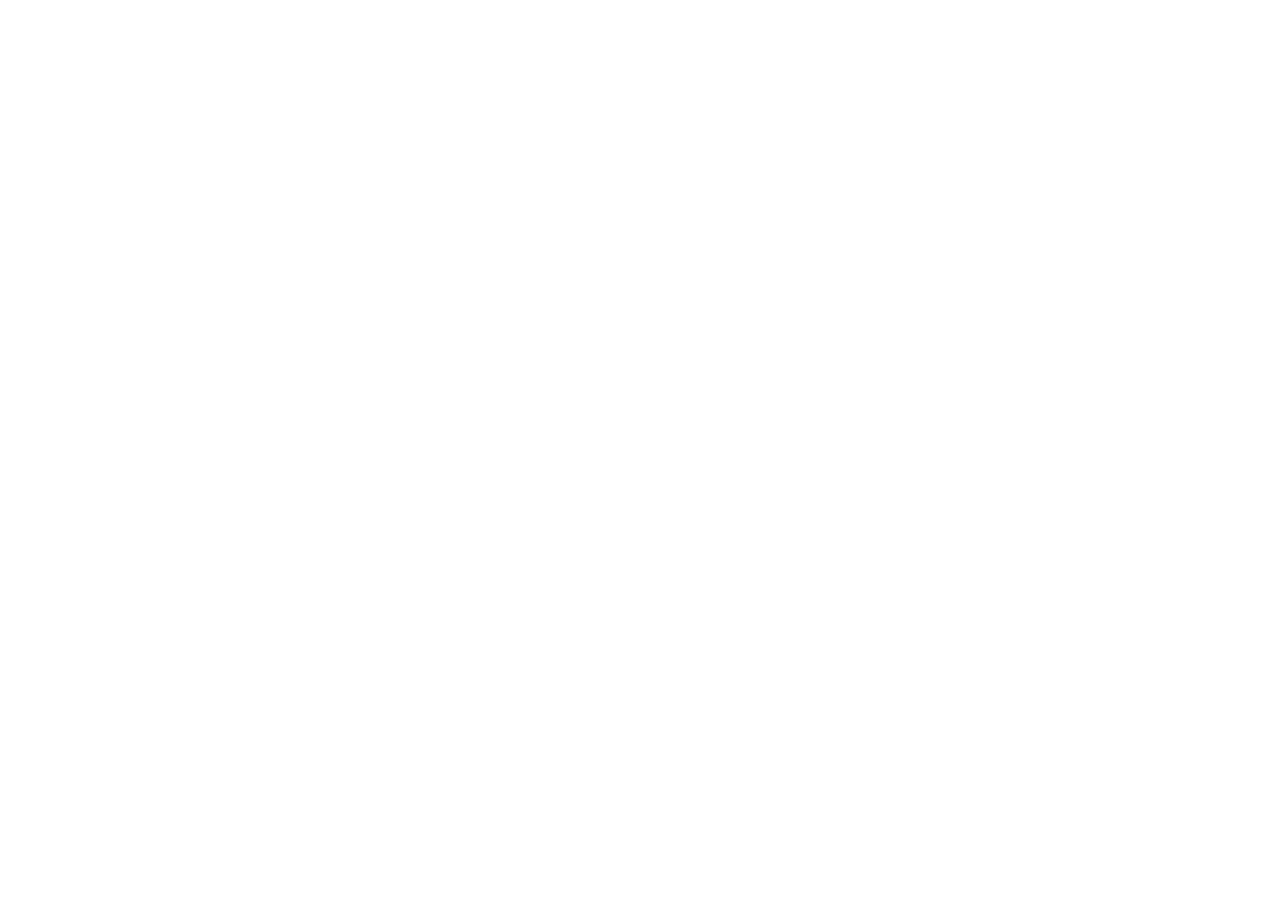
==== Jorge/jorge.html @ bb63521c "Initial commit" ====
<!DOCTYPE html>
<html lang="en">
<head>
    <meta charset="UTF-8">
    <meta http-equiv="X-UA-Compatible" content="IE=edge">
    <meta name="viewport" content="width=device-width, initial-scale=1.0">
    <title>css-tutorial-jorge</title>
</head>
<body>
    
</body>
</html>
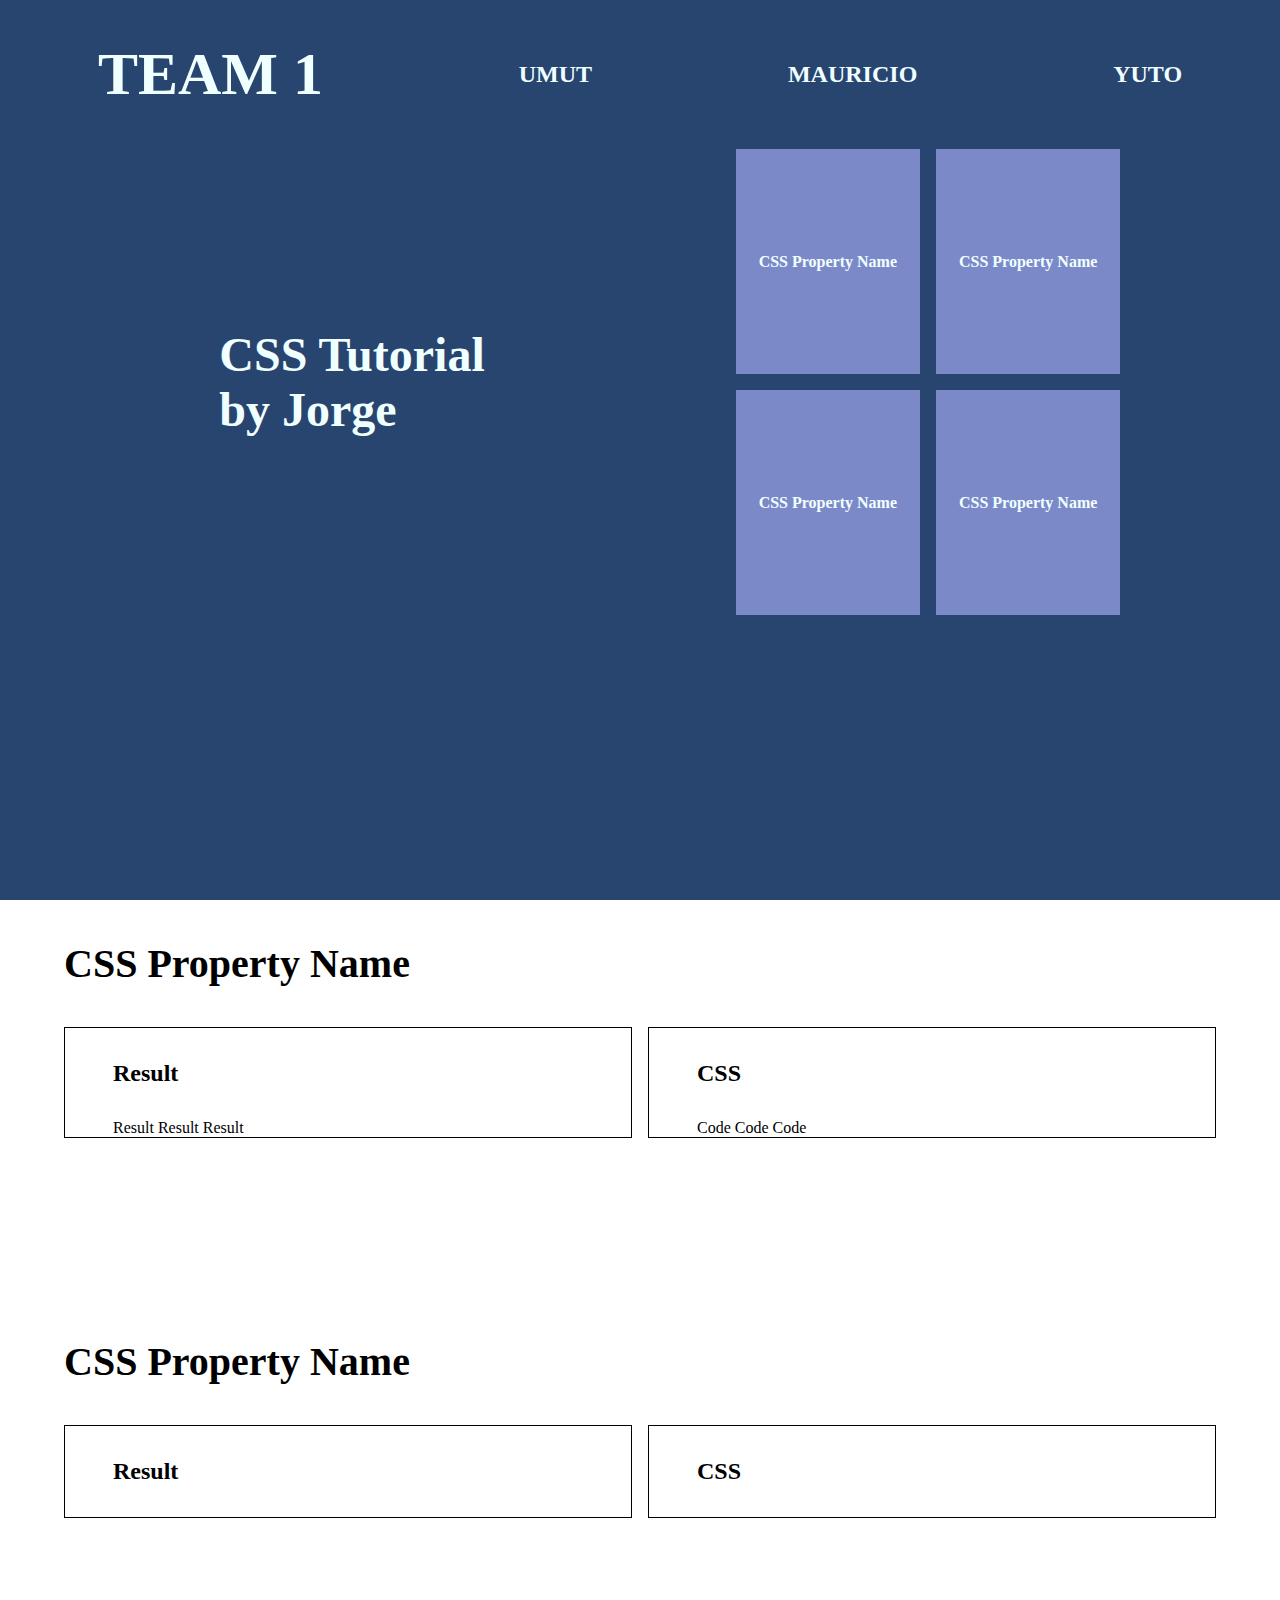
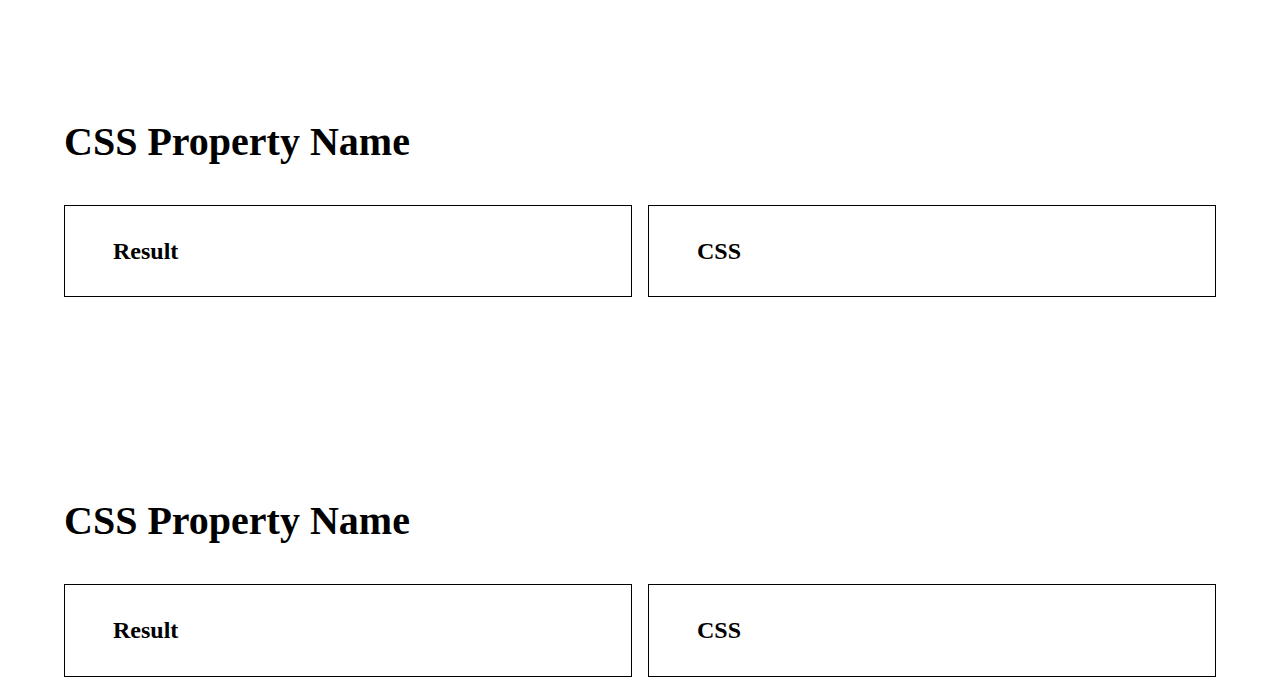
==== commit 910d1f05: "Edit personal pages" ====
--- a/Jorge/jorge.html
+++ b/Jorge/jorge.html
@@ -5,8 +5,83 @@
     <meta http-equiv="X-UA-Compatible" content="IE=edge">
     <meta name="viewport" content="width=device-width, initial-scale=1.0">
     <title>css-tutorial-jorge</title>
+    <link rel="stylesheet" href="../share.css">
 </head>
 <body>
-    
+    <section class="top-container">
+         <div class="top-inner">
+             <a href="../index.html"><h1>Team 1</h1></a>
+             <a href="../Mauricio/mauricio.html"><span>Umut</span></a>
+             <a href="../Jorge/jorge.html"><span>Mauricio</span></a>
+             <a href="../Yuto/yuto.html"><span>Yuto</span></a>
+         </div>
+         <div class="top-title">
+             <div class="title">
+                 <h2>CSS Tutorial <br />by Jorge</h2>
+             </div>
+             <div class="property-name-box">
+               <div class="box"><span>CSS Property Name</span></div>
+               <div class="box"><span>CSS Property Name</span></div>
+               <div class="box"><span>CSS Property Name</span></div>
+               <div class="box"><span>CSS Property Name</span></div>
+             </div>
+         </div>
+      </section>
+      <section class="tutorial">
+        <div class="each-tutorial">
+            <div class="tutorial-title">
+                <h3>CSS Property Name</h3>
+            </div>
+            <div class="tutorial-inner">
+                <div class="tutorial-result">
+                    <h4>Result</h4>
+                    <span>Result Result Result</span>
+                </div>
+                <div class="tutorial-code">
+                    <h4>CSS</h4>
+                    <span>Code Code Code</span>
+                </div>
+            </div>
+        </div>
+        <div class="each-tutorial">
+            <div class="tutorial-title">
+                <h3>CSS Property Name</h3>
+            </div>
+            <div class="tutorial-inner">
+                <div class="tutorial-result">
+                    <h4>Result</h4>
+                </div>
+                <div class="tutorial-code">
+                    <h4>CSS</h4>
+                </div>
+            </div>
+        </div>
+        <div class="each-tutorial">
+            <div class="tutorial-title">
+                <h3>CSS Property Name</h3>
+            </div>
+            <div class="tutorial-inner">
+                <div class="tutorial-result">
+                    <h4>Result</h4>
+                </div>
+                <div class="tutorial-code">
+                    <h4>CSS</h4>
+                </div>
+            </div>
+        </div>
+        <div class="each-tutorial">
+            <div class="tutorial-title">
+                <h3>CSS Property Name</h3>
+            </div>
+            <div class="tutorial-inner">
+                <div class="tutorial-result">
+                    <h4>Result</h4>
+                </div>
+                <div class="tutorial-code">
+                    <h4>CSS</h4>
+                </div>
+            </div>
+        </div>
+      </section>
 </body>
 </html>
--- a/share.css
+++ b/share.css
@@ -0,0 +1,96 @@
+body{
+    margin: 0;
+}
+.top-container{
+    background-color: #284570;
+    color: azure;
+    height: 100vh;
+}
+
+.top-inner{
+    display: flex;
+    justify-content: space-around;
+    align-items: center;
+}
+
+.top-inner > a{
+    text-decoration: none;
+    color: azure;
+    display: block;
+    text-transform: uppercase;
+    font-size: 1.5em;
+    font-weight: 800;
+}
+
+h1{
+    font-size: 2.5em;
+}
+
+.top-title{
+    width: 90%;
+    display: flex;
+    justify-content: space-between;
+    margin: 0 auto;
+}
+
+.title{
+    display: flex;
+    justify-content: center;
+    align-items: center;
+    width: 50%;
+    font-size: 2em;
+}
+
+.property-name-box{
+    width: 50%;
+    display: flex;
+    justify-content: center;
+    flex-wrap: wrap;
+    gap: 1em
+}
+
+.box{
+    width: 32%;
+    height: 25vh;
+    background-color: #7c89c9;
+    display: flex;
+    justify-content: center;
+    align-items: center;
+    font-weight: bold;
+}
+
+.tutorial{
+    width: 90%;
+    display: flex;
+    justify-content: center;
+    flex-direction: column;
+    margin: 0 auto;
+    gap: 10em
+}
+
+.each-tutorial{
+    width: 100%;
+}
+
+h3{
+    font-size: 2.5em;
+}
+
+h4{
+    font-size: 1.5rem;
+    margin-left: 2em;
+}
+
+.tutorial-inner{
+    display: flex;
+    column-gap: 1em;
+}
+
+.tutorial-result, .tutorial-code{
+    border: solid 1px black;
+    width: 50%;
+}
+
+.tutorial-result > span, .tutorial-code > span{
+    margin-left: 3em;
+}
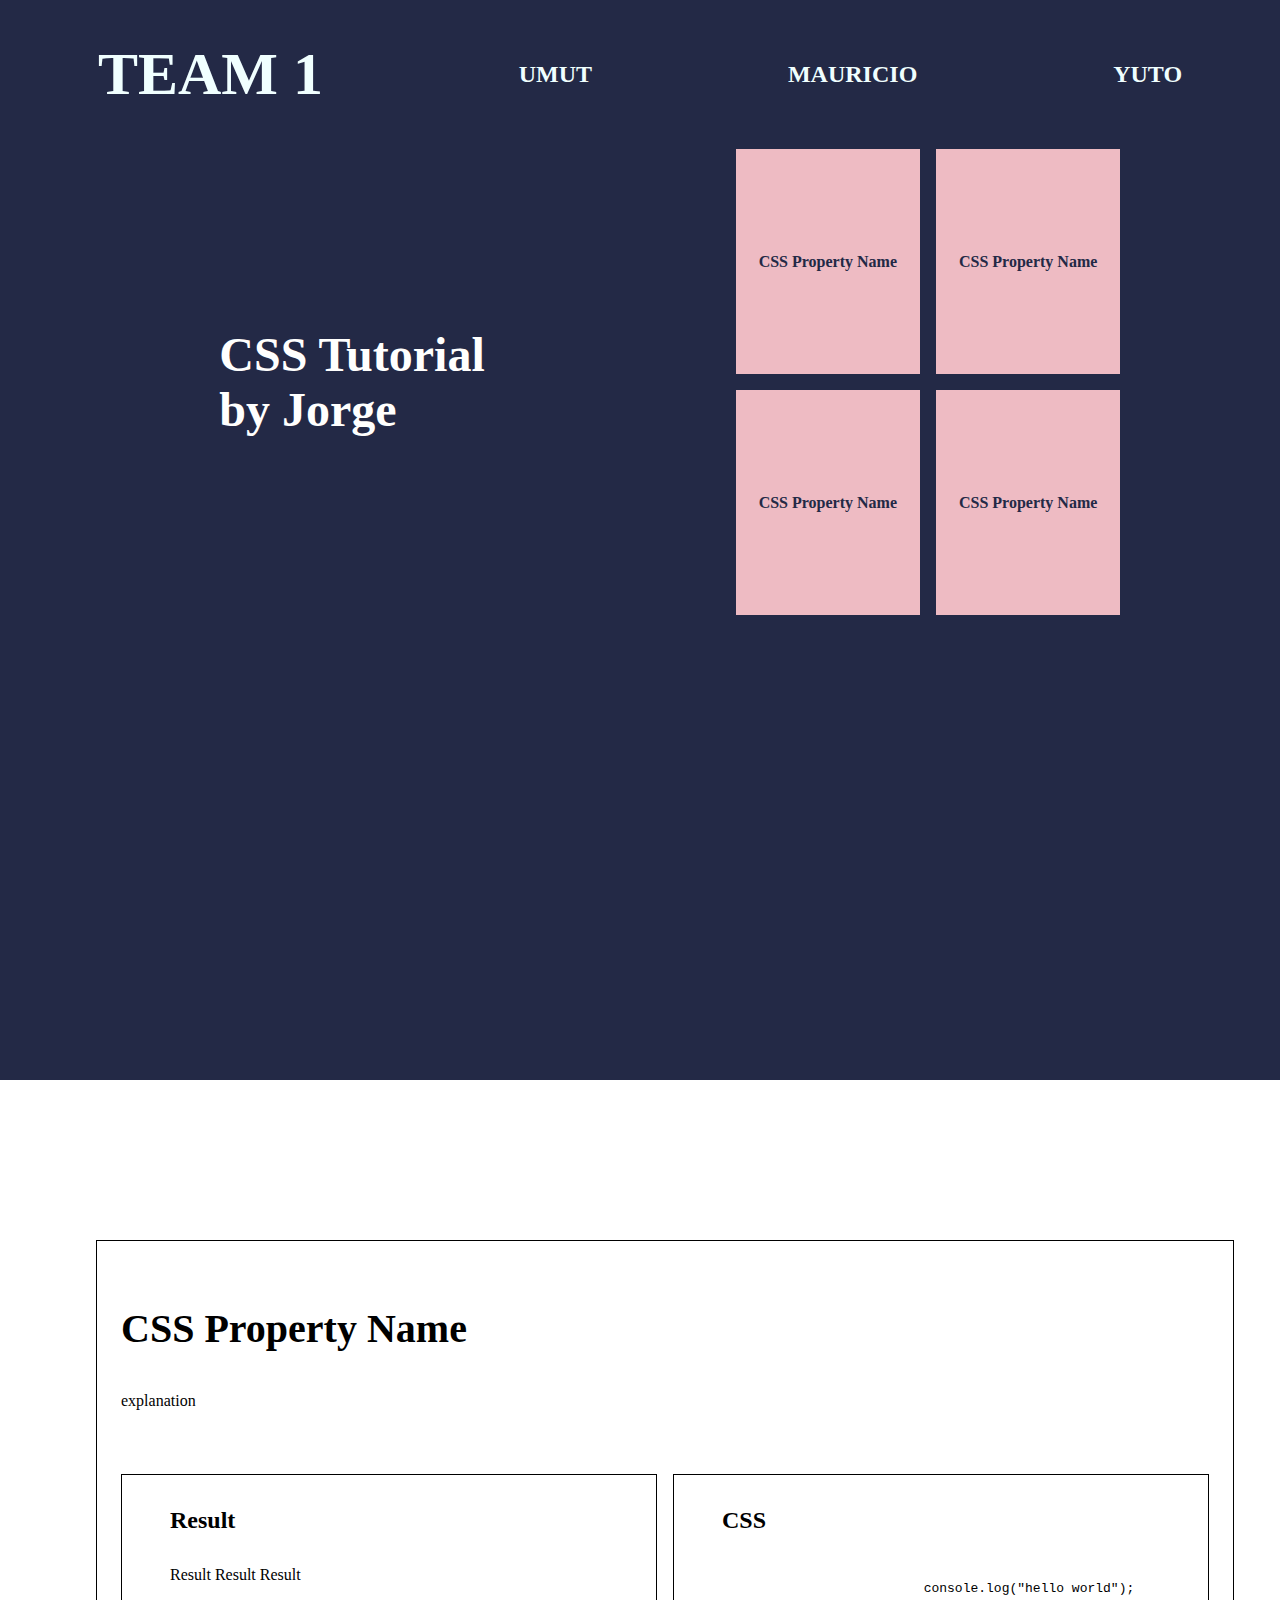
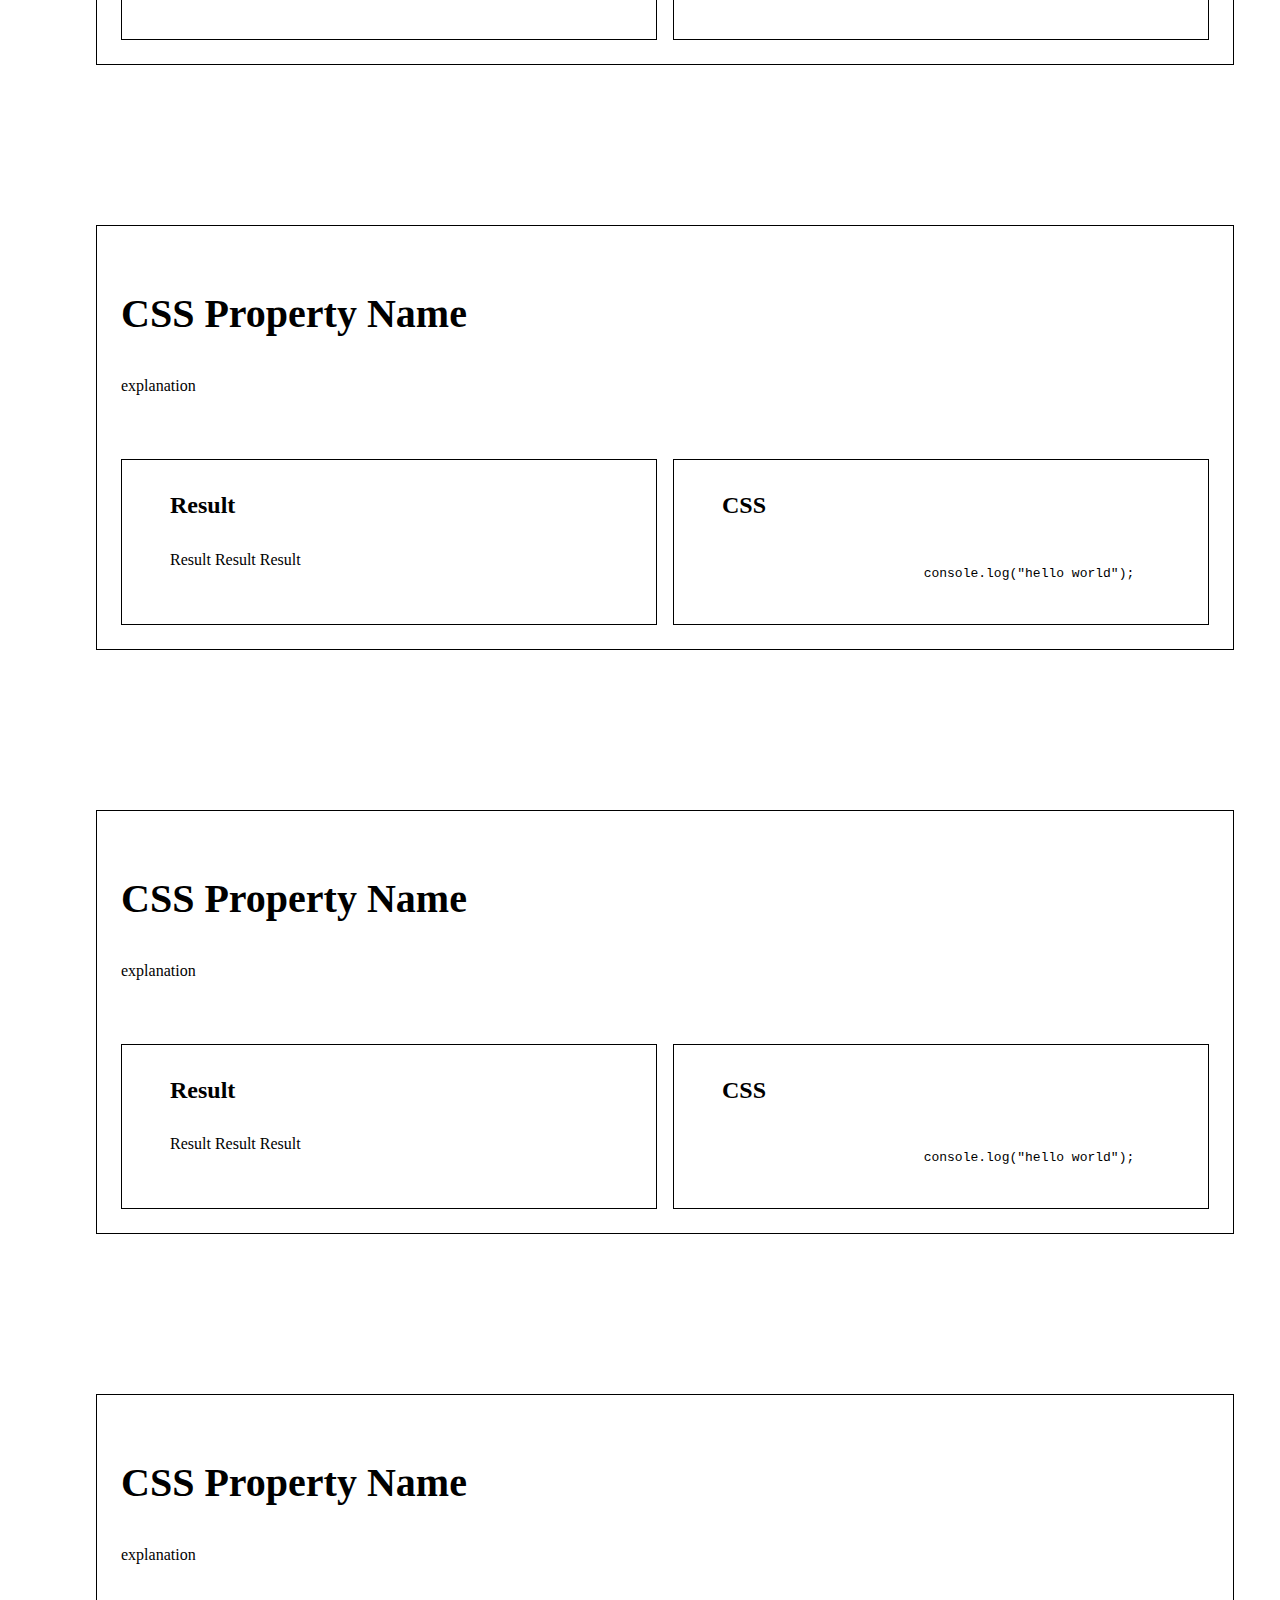
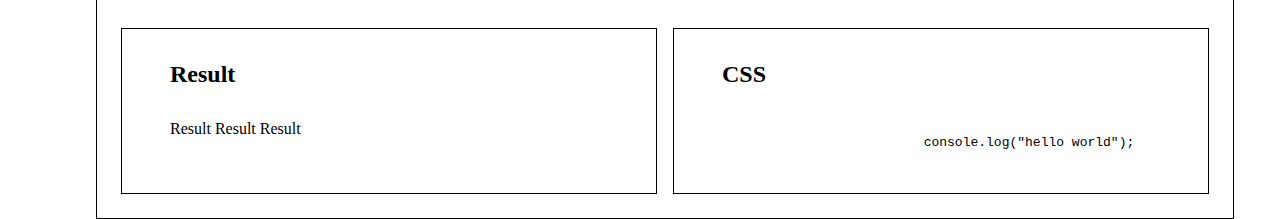
==== commit 29310142: "Modify individual page" ====
--- a/Jorge/jorge.html
+++ b/Jorge/jorge.html
@@ -28,57 +28,99 @@
          </div>
       </section>
       <section class="tutorial">
-        <div class="each-tutorial">
+         <div class="each-tutorial">
             <div class="tutorial-title">
                 <h3>CSS Property Name</h3>
             </div>
             <div class="tutorial-inner">
-                <div class="tutorial-result">
-                    <h4>Result</h4>
-                    <span>Result Result Result</span>
+                <div class="tutorial-explanation">
+                    <span>explanation</span>
                 </div>
-                <div class="tutorial-code">
-                    <h4>CSS</h4>
-                    <span>Code Code Code</span>
+                <div class="tutorial-box">
+                    <div class="tutorial-result">
+                        <h4>Result</h4>
+                        <span>Result Result Result</span>
+                    </div>
+                    <div class="tutorial-code">
+                        <h4>CSS</h4>
+                        <pre>
+                            <code>
+                                console.log("hello world");
+                            </code>
+                        </pre>
+                    </div>
                 </div>
             </div>
         </div>
-        <div class="each-tutorial">
+         <div class="each-tutorial">
             <div class="tutorial-title">
                 <h3>CSS Property Name</h3>
             </div>
             <div class="tutorial-inner">
-                <div class="tutorial-result">
-                    <h4>Result</h4>
+                <div class="tutorial-explanation">
+                    <span>explanation</span>
                 </div>
-                <div class="tutorial-code">
-                    <h4>CSS</h4>
+                <div class="tutorial-box">
+                    <div class="tutorial-result">
+                        <h4>Result</h4>
+                        <span>Result Result Result</span>
+                    </div>
+                    <div class="tutorial-code">
+                        <h4>CSS</h4>
+                        <pre>
+                            <code>
+                                console.log("hello world");
+                            </code>
+                        </pre>
+                    </div>
                 </div>
             </div>
         </div>
-        <div class="each-tutorial">
+         <div class="each-tutorial">
             <div class="tutorial-title">
                 <h3>CSS Property Name</h3>
             </div>
             <div class="tutorial-inner">
-                <div class="tutorial-result">
-                    <h4>Result</h4>
+                <div class="tutorial-explanation">
+                    <span>explanation</span>
                 </div>
-                <div class="tutorial-code">
-                    <h4>CSS</h4>
+                <div class="tutorial-box">
+                    <div class="tutorial-result">
+                        <h4>Result</h4>
+                        <span>Result Result Result</span>
+                    </div>
+                    <div class="tutorial-code">
+                        <h4>CSS</h4>
+                        <pre>
+                            <code>
+                                console.log("hello world");
+                            </code>
+                        </pre>
+                    </div>
                 </div>
             </div>
         </div>
-        <div class="each-tutorial">
+         <div class="each-tutorial">
             <div class="tutorial-title">
                 <h3>CSS Property Name</h3>
             </div>
             <div class="tutorial-inner">
-                <div class="tutorial-result">
-                    <h4>Result</h4>
+                <div class="tutorial-explanation">
+                    <span>explanation</span>
                 </div>
-                <div class="tutorial-code">
-                    <h4>CSS</h4>
+                <div class="tutorial-box">
+                    <div class="tutorial-result">
+                        <h4>Result</h4>
+                        <span>Result Result Result</span>
+                    </div>
+                    <div class="tutorial-code">
+                        <h4>CSS</h4>
+                        <pre>
+                            <code>
+                                console.log("hello world");
+                            </code>
+                        </pre>
+                    </div>
                 </div>
             </div>
         </div>
--- a/share.css
+++ b/share.css
@@ -2,9 +2,9 @@
     margin: 0;
 }
 .top-container{
-    background-color: #284570;
-    color: azure;
-    height: 100vh;
+    background-color: #232946;
+    color: #fffffe;
+    height: 120vh;
 }
 
 .top-inner{
@@ -52,7 +52,8 @@
 .box{
     width: 32%;
     height: 25vh;
-    background-color: #7c89c9;
+    background-color: #eebbc3;
+    color: #232946;
     display: flex;
     justify-content: center;
     align-items: center;
@@ -60,7 +61,7 @@
 }
 
 .tutorial{
-    width: 90%;
+    width: 85%;
     display: flex;
     justify-content: center;
     flex-direction: column;
@@ -68,8 +69,25 @@
     gap: 10em
 }
 
+.tutorial-inner{
+    display: flex;
+    flex-direction: column;
+    gap: 4em;
+}
+
+.tutorial-box{
+    display: flex;
+    column-gap: 1em;
+}
+
 .each-tutorial{
     width: 100%;
+    border: solid 1px black;
+    padding: 1.5em
+}
+
+.each-tutorial:first-child{
+    margin-top: 10em;
 }
 
 h3{
@@ -81,10 +99,7 @@
     margin-left: 2em;
 }
 
-.tutorial-inner{
-    display: flex;
-    column-gap: 1em;
-}
+
 
 .tutorial-result, .tutorial-code{
     border: solid 1px black;
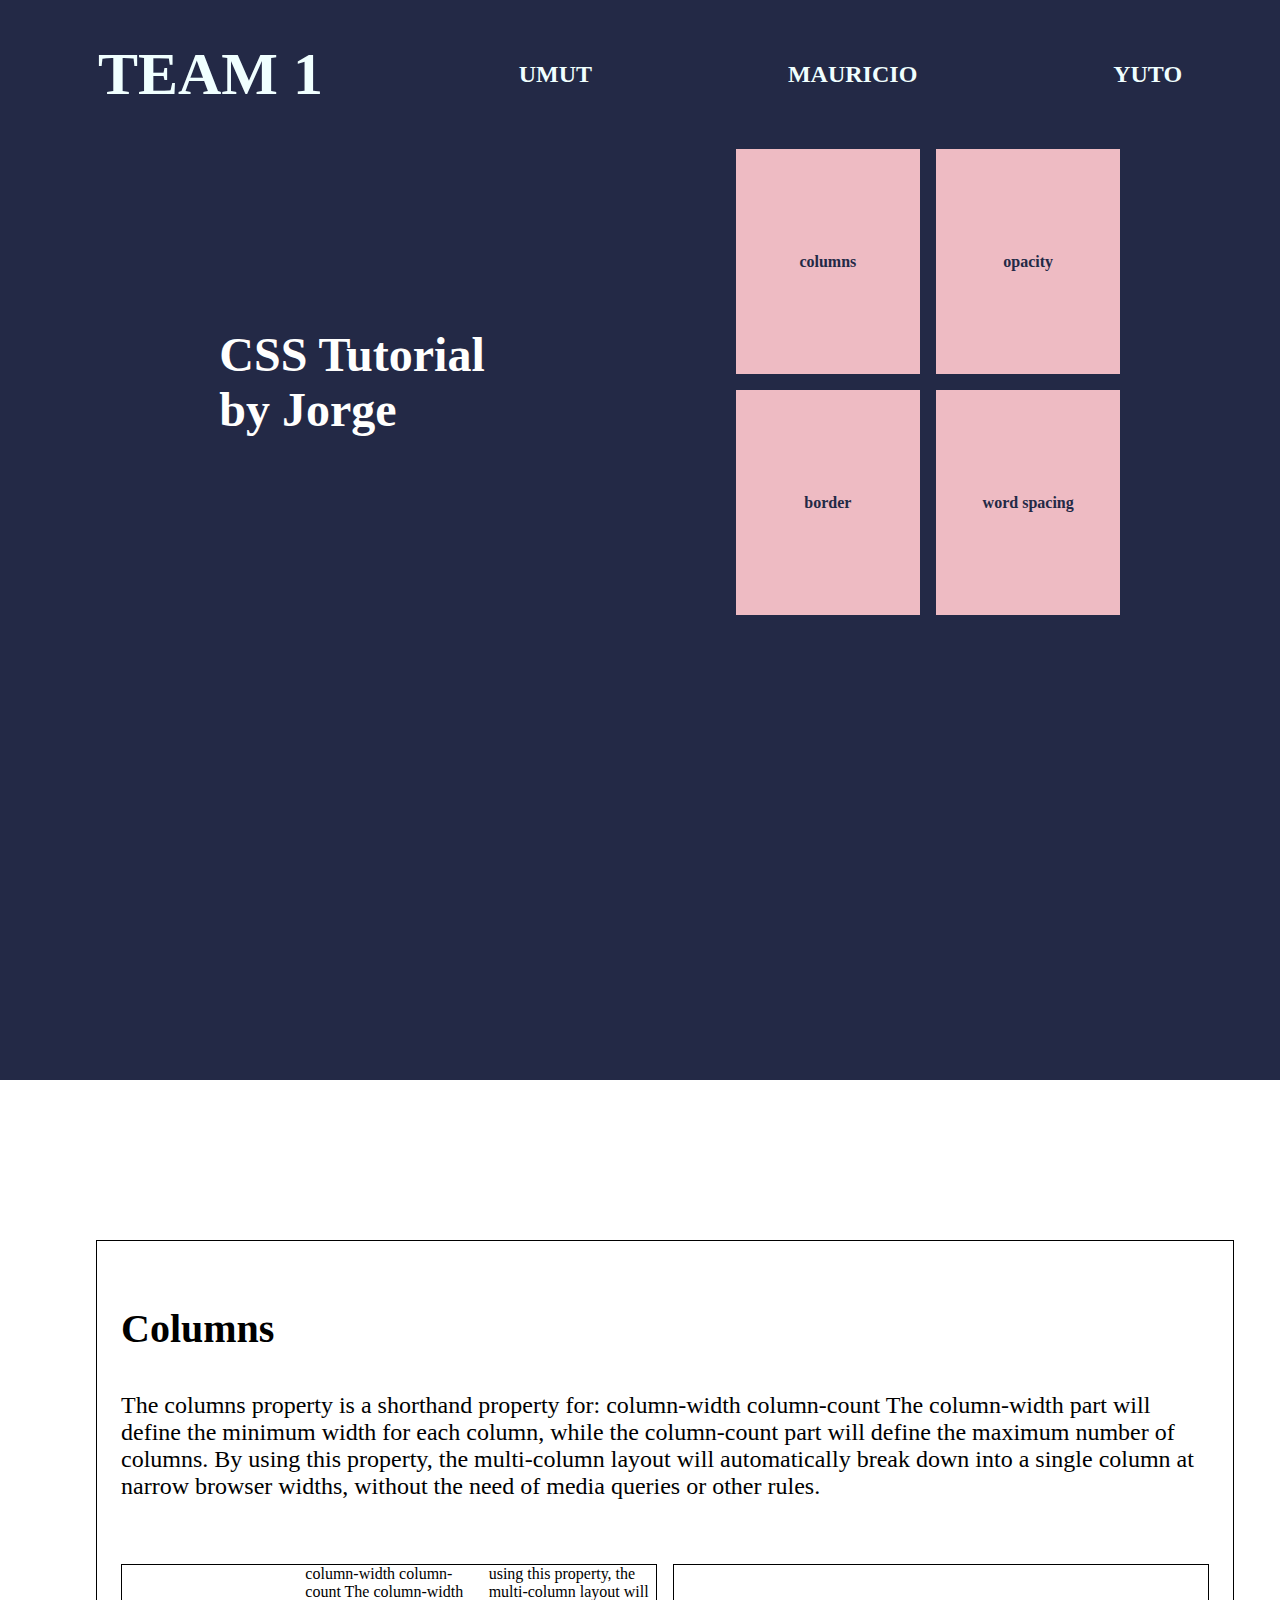
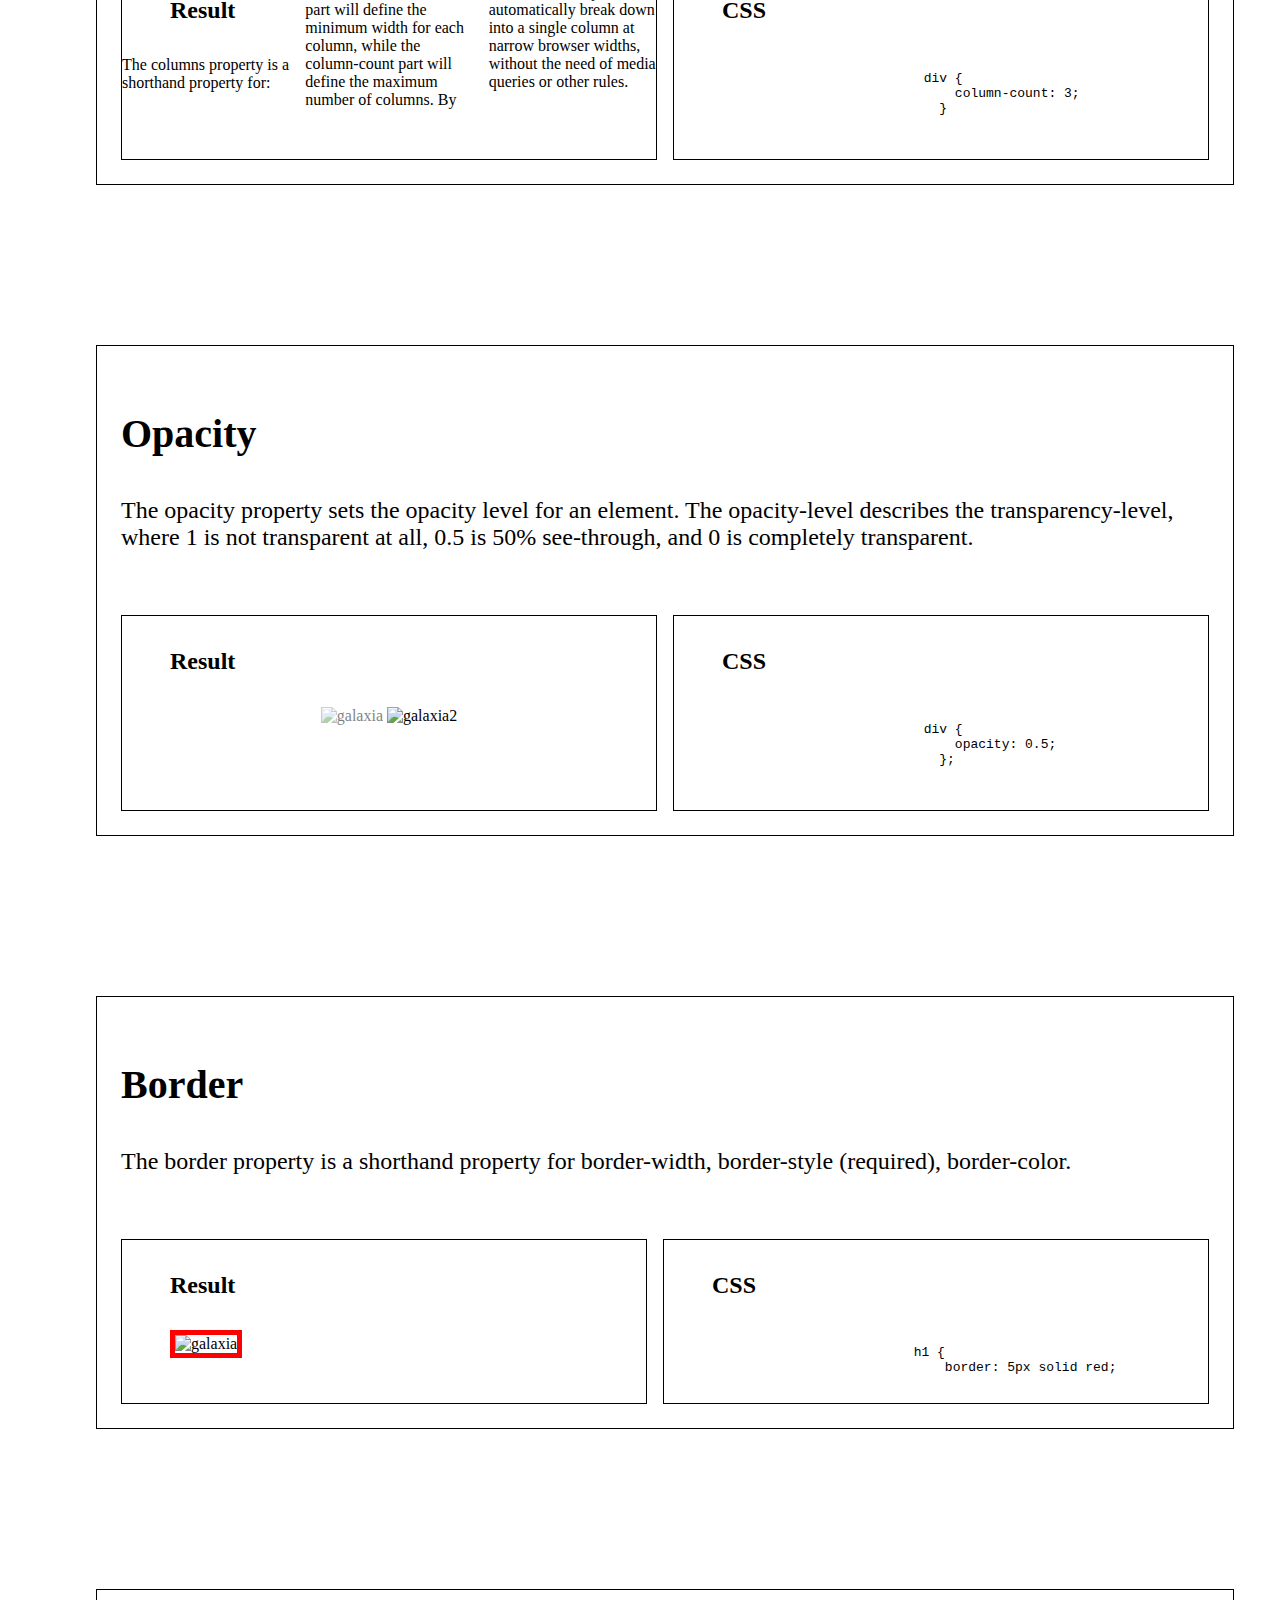
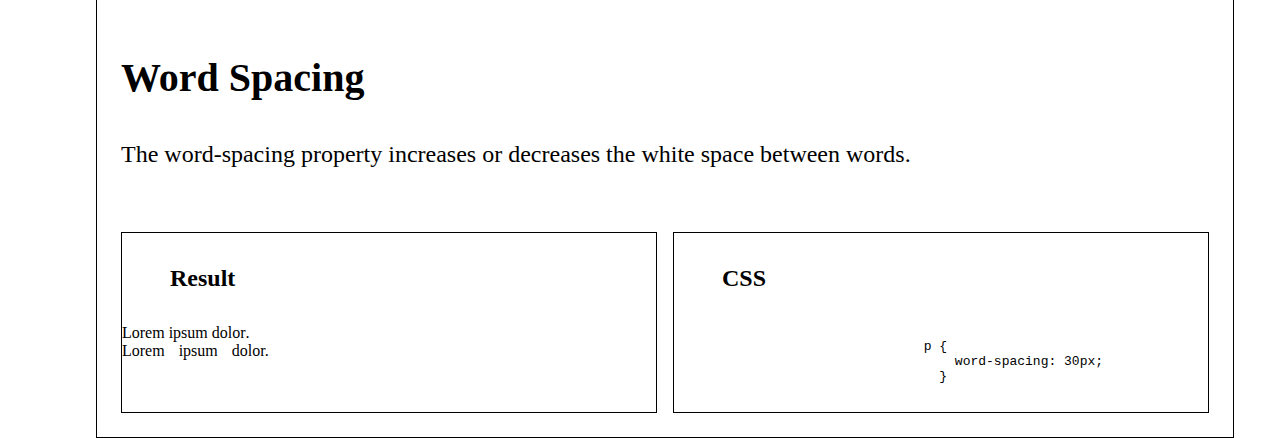
==== commit 059e3a01: "Jorges basic info" ====
--- a/Jorge/jorge.html
+++ b/Jorge/jorge.html
@@ -6,6 +6,7 @@
     <meta name="viewport" content="width=device-width, initial-scale=1.0">
     <title>css-tutorial-jorge</title>
     <link rel="stylesheet" href="../share.css">
+    <link rel="stylesheet" href="./jorge.css">
 </head>
 <body>
     <section class="top-container">
@@ -20,32 +21,40 @@
                  <h2>CSS Tutorial <br />by Jorge</h2>
              </div>
              <div class="property-name-box">
-               <div class="box"><span>CSS Property Name</span></div>
-               <div class="box"><span>CSS Property Name</span></div>
-               <div class="box"><span>CSS Property Name</span></div>
-               <div class="box"><span>CSS Property Name</span></div>
+               <div class="box"><span>columns</span></div>
+               <div class="box"><span>opacity</span></div>
+               <div class="box"><span>border</span></div>
+               <div class="box"><span>word spacing</span></div>
              </div>
          </div>
       </section>
       <section class="tutorial">
          <div class="each-tutorial">
             <div class="tutorial-title">
-                <h3>CSS Property Name</h3>
+                <h3>Columns</h3>
             </div>
             <div class="tutorial-inner">
                 <div class="tutorial-explanation">
-                    <span>explanation</span>
+                    <span>The columns property is a shorthand property for: column-width column-count The column-width part will define the minimum width for each column, while the column-count part will define the maximum number of columns. By using this property, the multi-column layout will automatically break down into a single column at narrow browser widths, without the need of media queries or other rules.</span>
                 </div>
                 <div class="tutorial-box">
                     <div class="tutorial-result">
+                        <div class="columnas">
                         <h4>Result</h4>
-                        <span>Result Result Result</span>
-                    </div>
+                        <span>The columns property is a shorthand property for:
+
+column-width
+column-count
+The column-width part will define the minimum width for each column, while the column-count part will define the maximum number of columns. By using this property, the multi-column layout will automatically break down into a single column at narrow browser widths, without the need of media queries or other rules.</span>
+</div>                    
+</div>
                     <div class="tutorial-code">
                         <h4>CSS</h4>
                         <pre>
                             <code>
-                                console.log("hello world");
+                                div {
+                                    column-count: 3;
+                                  }
                             </code>
                         </pre>
                     </div>
@@ -54,22 +63,31 @@
         </div>
          <div class="each-tutorial">
             <div class="tutorial-title">
-                <h3>CSS Property Name</h3>
+                <h3>Opacity</h3>
             </div>
             <div class="tutorial-inner">
                 <div class="tutorial-explanation">
-                    <span>explanation</span>
+                    <span>The opacity property sets the opacity level for an element.
+
+                        The opacity-level describes the transparency-level, where 1 is not transparent at all, 0.5 is 50% see-through, and 0 is completely transparent.</span>
                 </div>
                 <div class="tutorial-box">
                     <div class="tutorial-result">
                         <h4>Result</h4>
-                        <span>Result Result Result</span>
+
+                            <div class="mask-result">
+                                <img src="C:\Users\Jorge Ruiz\Desktop\Code\Week2_assignment_css_tutorial\images\galaxy.jpg" alt="galaxia" class="galaxy1">
+                                <img src="C:\Users\Jorge Ruiz\Desktop\Code\Week2_assignment_css_tutorial\images\galaxy.jpg" alt="galaxia2" class="galaxy2">
+                            </div>
+                   
                     </div>
                     <div class="tutorial-code">
                         <h4>CSS</h4>
                         <pre>
                             <code>
-                                console.log("hello world");
+                                div {
+                                    opacity: 0.5;
+                                  };
                             </code>
                         </pre>
                     </div>
@@ -78,23 +96,32 @@
         </div>
          <div class="each-tutorial">
             <div class="tutorial-title">
-                <h3>CSS Property Name</h3>
+                <h3>Border</h3>
             </div>
             <div class="tutorial-inner">
                 <div class="tutorial-explanation">
-                    <span>explanation</span>
+                    <span>The border property is a shorthand property for
+
+                        border-width,
+                        border-style (required),
+                        border-color.</span>
                 </div>
                 <div class="tutorial-box">
                     <div class="tutorial-result">
                         <h4>Result</h4>
-                        <span>Result Result Result</span>
+                        <span>
+                            <div class="p-result">
+                            <img src="C:\Users\Jorge Ruiz\Desktop\Code\Week2_assignment_css_tutorial\images\galaxy.jpg" alt="galaxia" class="galaxy3">
+                            
+                        </div>
+                    </span>
                     </div>
                     <div class="tutorial-code">
                         <h4>CSS</h4>
                         <pre>
                             <code>
-                                console.log("hello world");
-                            </code>
+                                h1 {
+                                    border: 5px solid red;                            </code>
                         </pre>
                     </div>
                 </div>
@@ -102,23 +129,29 @@
         </div>
          <div class="each-tutorial">
             <div class="tutorial-title">
-                <h3>CSS Property Name</h3>
+                <h3>Word Spacing</h3>
             </div>
             <div class="tutorial-inner">
                 <div class="tutorial-explanation">
-                    <span>explanation</span>
+                    <span>The word-spacing property increases or decreases the white space between words.</span>
                 </div>
                 <div class="tutorial-box">
                     <div class="tutorial-result">
                         <h4>Result</h4>
-                        <span>Result Result Result</span>
+                        <div class="kerning">
+                            Lorem ipsum dolor.
+                        </div>
+                        <div class="kerning2">
+                            Lorem ipsum dolor.
+                        </div>
                     </div>
                     <div class="tutorial-code">
                         <h4>CSS</h4>
                         <pre>
                             <code>
-                                console.log("hello world");
-                            </code>
+                                p {
+                                    word-spacing: 30px;
+                                  }                            </code>
                         </pre>
                     </div>
                 </div>
--- a/share.css
+++ b/share.css
@@ -80,6 +80,10 @@
     column-gap: 1em;
 }
 
+.tutorial-explanation > span{
+    font-size: 1.5em;
+}
+
 .each-tutorial{
     width: 100%;
     border: solid 1px black;
--- a/Jorge/jorge.css
+++ b/Jorge/jorge.css
@@ -0,0 +1,130 @@
+.tutorial-result > span{
+    display: flex;
+    flex-direction: column;
+}
+
+.tutorial-result > span > h1{
+    text-decoration: overline;
+}
+
+.tutorial-result > span > h2{
+    text-decoration: line-through;
+}
+
+
+.tutorial-result > span > h3{
+    font-size: 1em;
+    text-decoration: underline;
+}
+
+.tutorial-result > span > h4{
+    font-size: 1em;
+    margin-left: 0;
+    text-decoration: underline overline;
+}
+
+.galaxy1 {
+
+width: 50%;
+height: 50%;
+
+opacity: calc(50%);
+}
+
+.galaxy2 {
+
+    width: 50%;
+    height: 50%;
+    
+    
+}
+
+.mask-result {
+ 
+    text-align: center;
+}
+
+.copy{
+    cursor: copy;
+    font-size: 2em;
+}
+
+.default{
+    cursor: default;
+    font-size: 2em;
+}
+
+.grab{
+    cursor: grab;
+    font-size: 2em;
+}
+
+.columnas {
+    column-count: 3;
+}
+
+.help{
+    cursor: help;
+    font-size: 2em;
+}
+
+.no-drop{
+    cursor: no-drop;
+    font-size: 2em;
+}
+
+.galaxy3 {
+    height: 50%;
+    width: 50%;
+    border: 5px solid red;
+}
+
+.kerning {
+ 
+font-kerning: none;
+}
+
+.kerning2 {
+ 
+   word-spacing: 10px;
+    }
+
+
+
+.cursor-code, .visibility-code{
+    font-size: 1.7em;
+}
+
+.visibility-code{
+    font-size: 1.5em;
+}
+
+.selectable{
+    font-size: 2em;
+}
+
+.unselective{
+    user-select: none;
+    font-size: 2em;
+}
+
+.keyframe{
+    color: #fff;
+    background-color: #13cd91;
+    width: 60%;
+    text-align: center;
+    padding: 1em 0;
+    font-weight: bold;
+    font-size: 1.5em;
+    animation: gone 5s infinite;
+}
+
+@keyframes gone {
+    0%{
+        transform: translateX(0);
+    }
+
+    100%{
+        transform: translateX(-800px);
+    }
+}
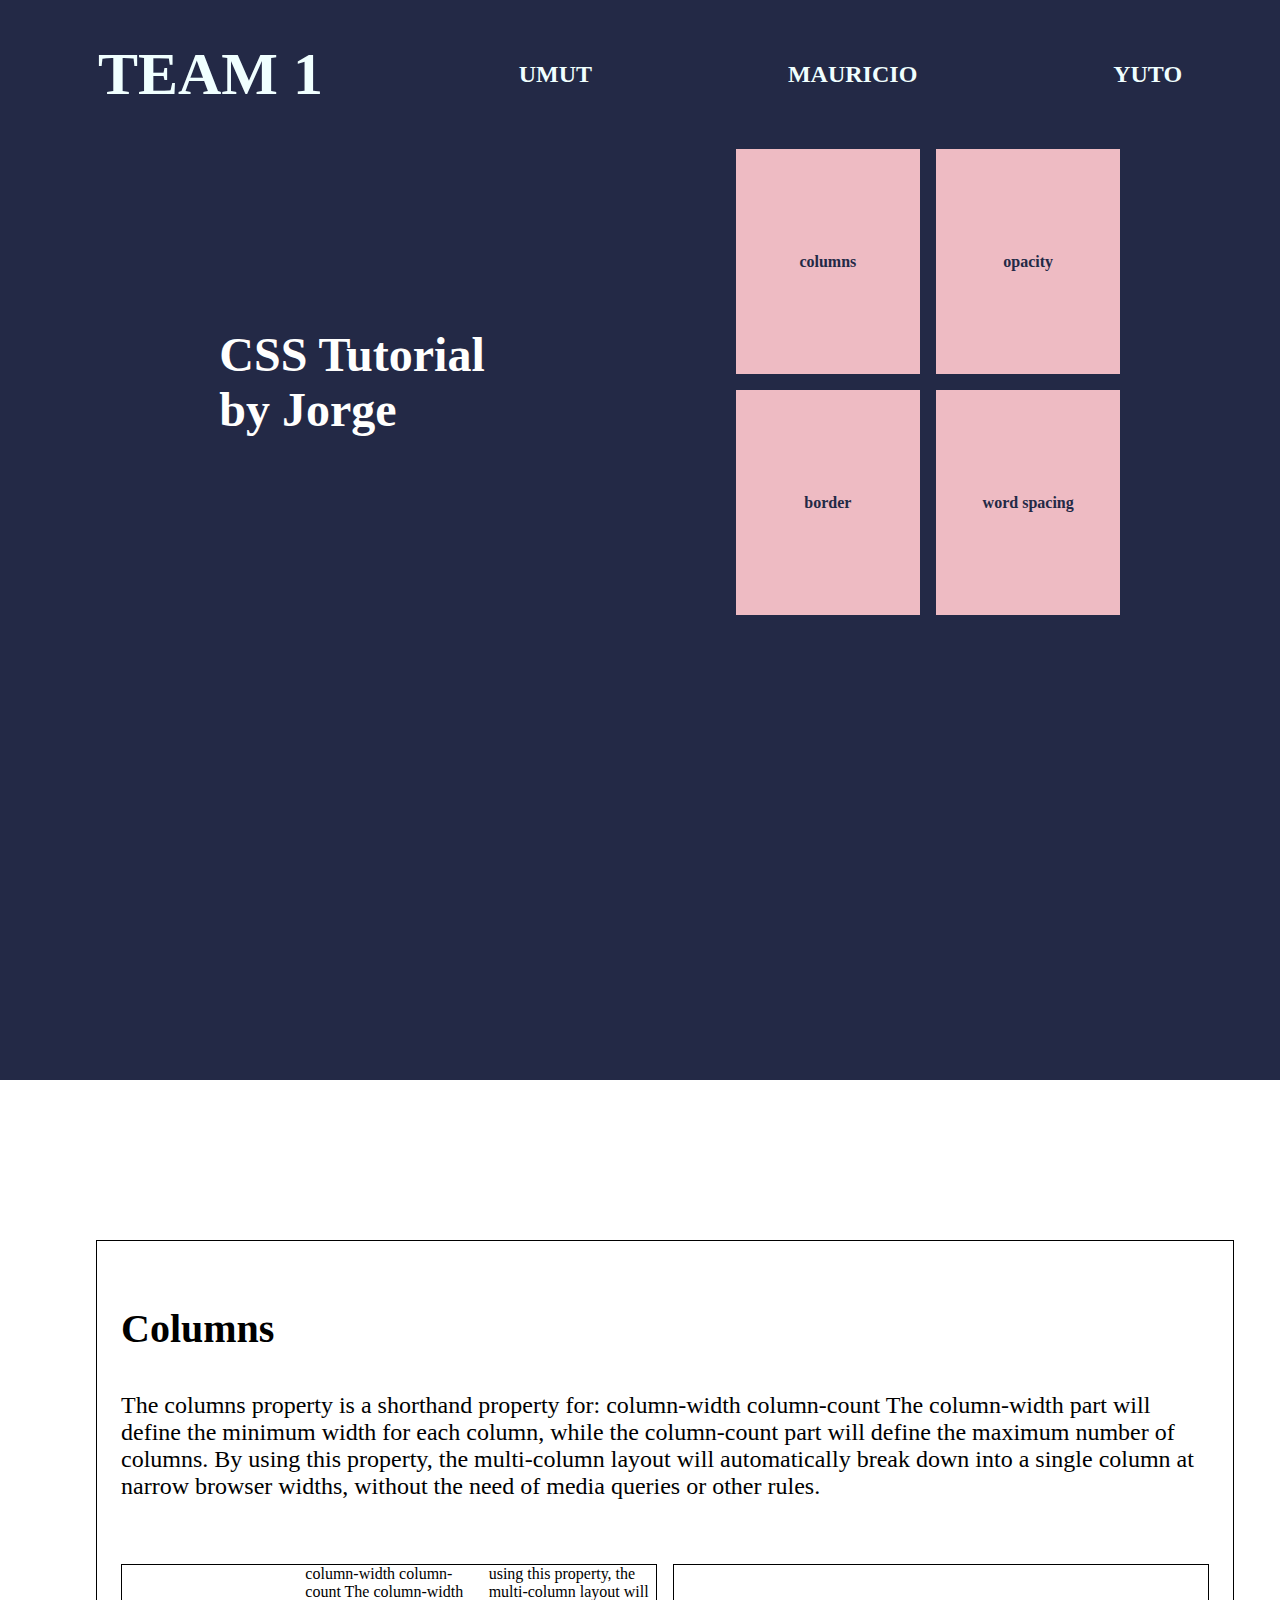
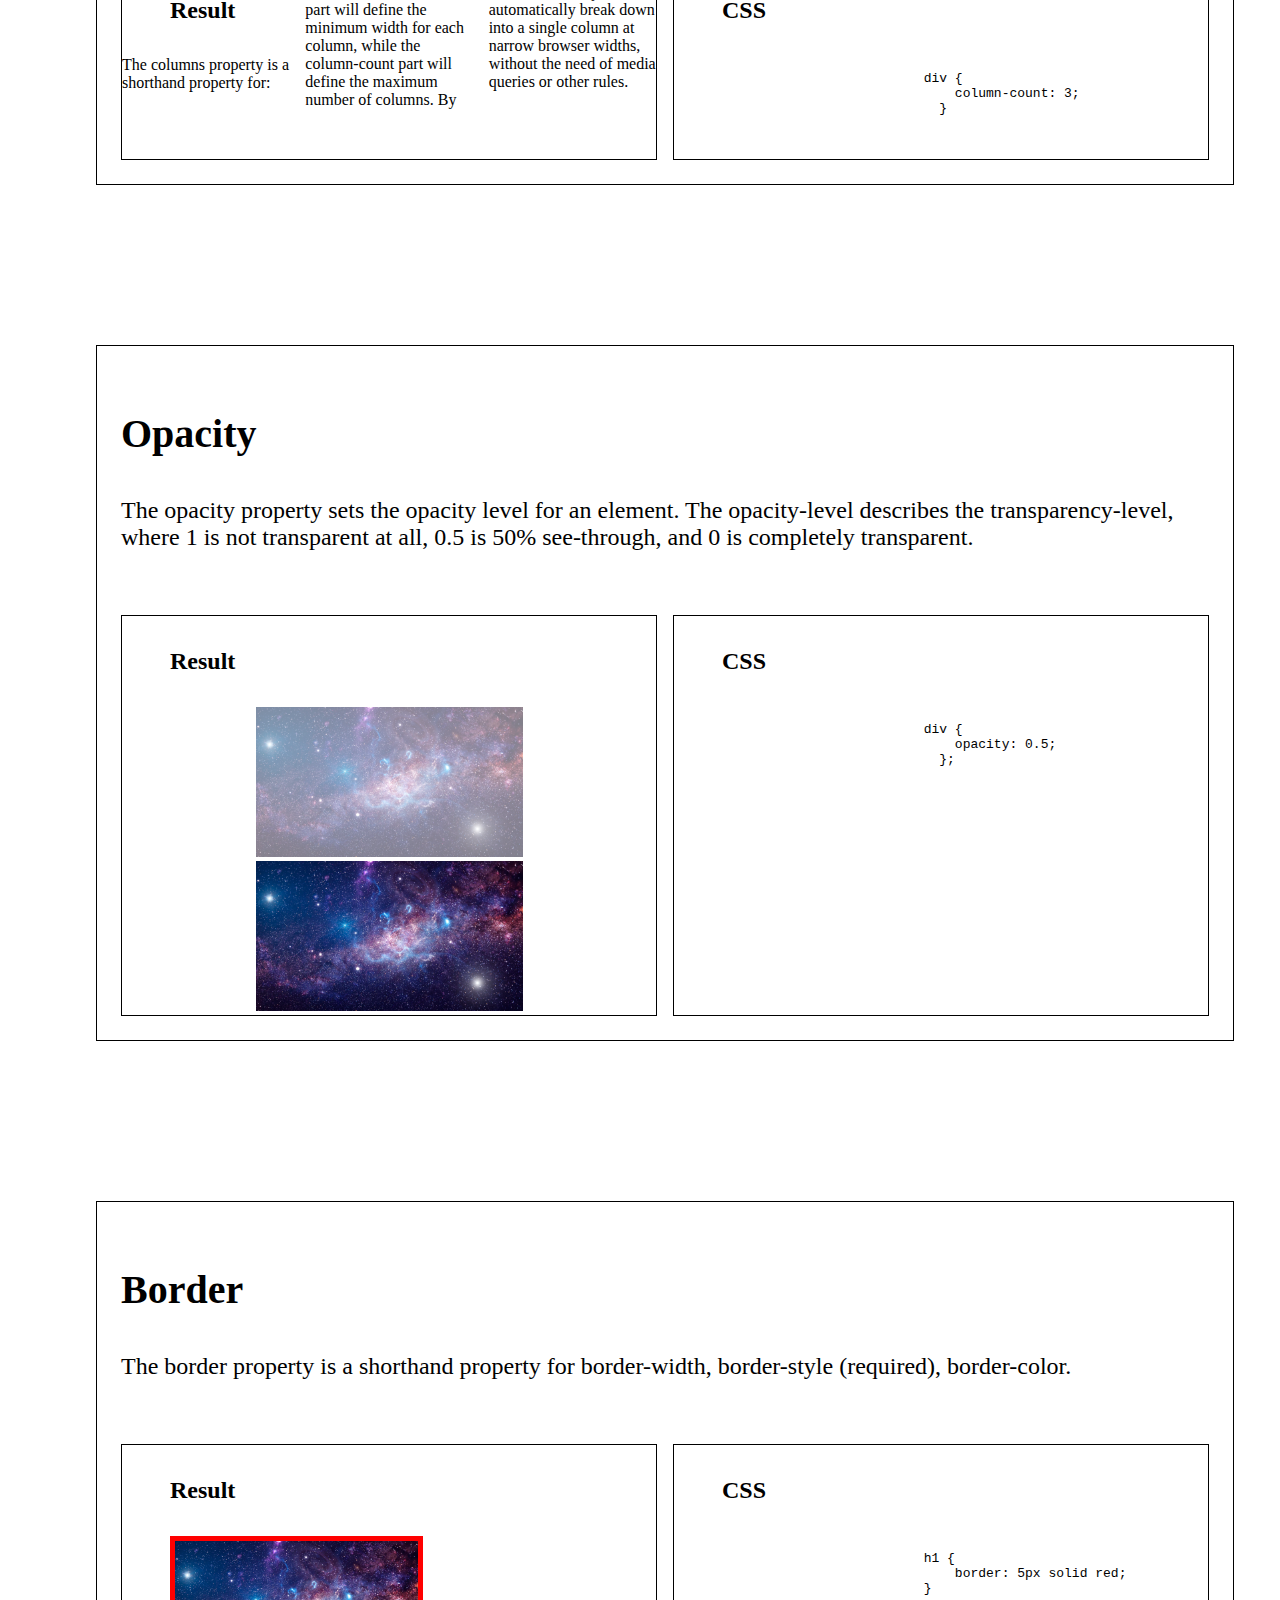
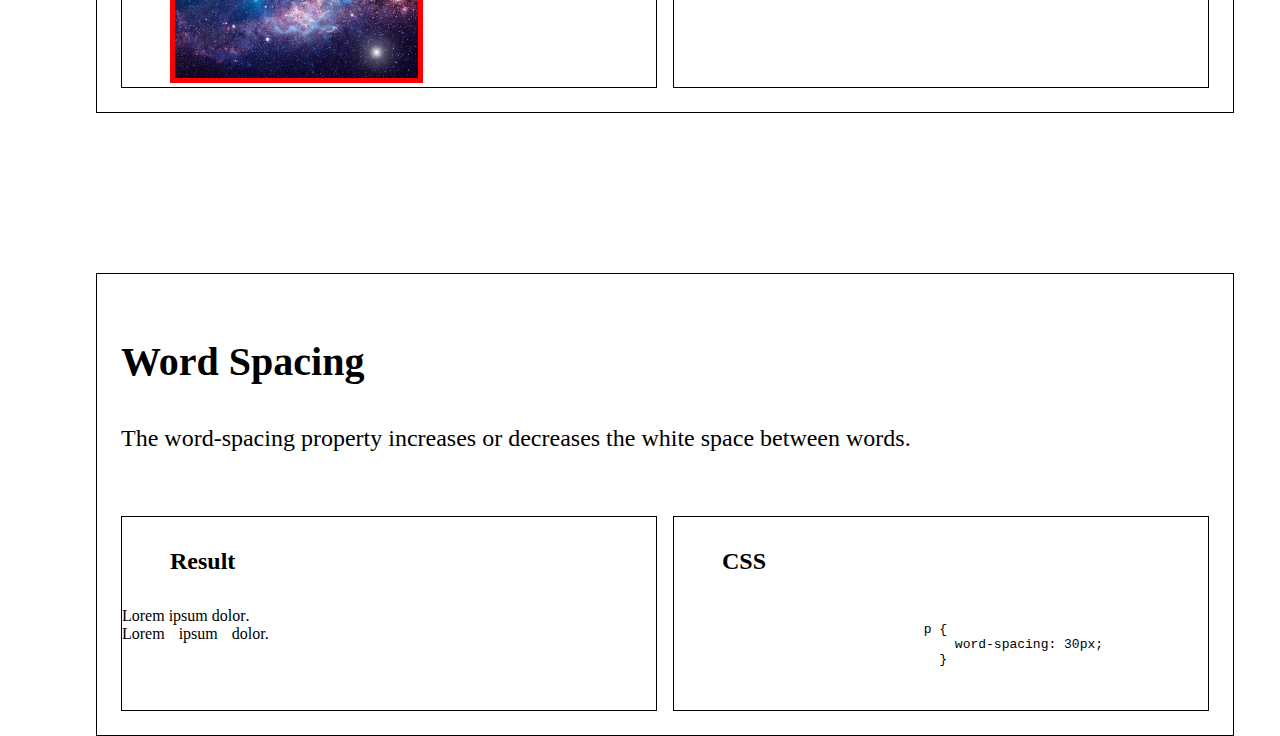
==== commit 8373007f: "Modify the main page" ====
--- a/Jorge/jorge.html
+++ b/Jorge/jorge.html
@@ -5,8 +5,8 @@
     <meta http-equiv="X-UA-Compatible" content="IE=edge">
     <meta name="viewport" content="width=device-width, initial-scale=1.0">
     <title>css-tutorial-jorge</title>
+    <link rel="stylesheet" href="./jorge.css">
     <link rel="stylesheet" href="../share.css">
-    <link rel="stylesheet" href="./jorge.css">
 </head>
 <body>
     <section class="top-container">
@@ -76,10 +76,9 @@
                         <h4>Result</h4>
 
                             <div class="mask-result">
-                                <img src="C:\Users\Jorge Ruiz\Desktop\Code\Week2_assignment_css_tutorial\images\galaxy.jpg" alt="galaxia" class="galaxy1">
-                                <img src="C:\Users\Jorge Ruiz\Desktop\Code\Week2_assignment_css_tutorial\images\galaxy.jpg" alt="galaxia2" class="galaxy2">
+                                <img src="../images/galaxy.jpg" alt="galaxia" class="galaxy1">
+                                <img src="../images/galaxy.jpg" alt="galaxia2" class="galaxy2">
                             </div>
-                   
                     </div>
                     <div class="tutorial-code">
                         <h4>CSS</h4>
@@ -101,27 +100,29 @@
             <div class="tutorial-inner">
                 <div class="tutorial-explanation">
                     <span>The border property is a shorthand property for
-
                         border-width,
                         border-style (required),
-                        border-color.</span>
+                        border-color.
+                    </span>
                 </div>
                 <div class="tutorial-box">
                     <div class="tutorial-result">
                         <h4>Result</h4>
                         <span>
                             <div class="p-result">
-                            <img src="C:\Users\Jorge Ruiz\Desktop\Code\Week2_assignment_css_tutorial\images\galaxy.jpg" alt="galaxia" class="galaxy3">
-                            
-                        </div>
-                    </span>
+                            <img src="../images/galaxy.jpg" alt="galaxia" class="galaxy3">
+
+                            </div>
+                        </span>
                     </div>
                     <div class="tutorial-code">
                         <h4>CSS</h4>
                         <pre>
                             <code>
                                 h1 {
-                                    border: 5px solid red;                            </code>
+                                    border: 5px solid red;
+                                }
+                            </code>
                         </pre>
                     </div>
                 </div>
@@ -151,7 +152,8 @@
                             <code>
                                 p {
                                     word-spacing: 30px;
-                                  }                            </code>
+                                  }
+                            </code>
                         </pre>
                     </div>
                 </div>
